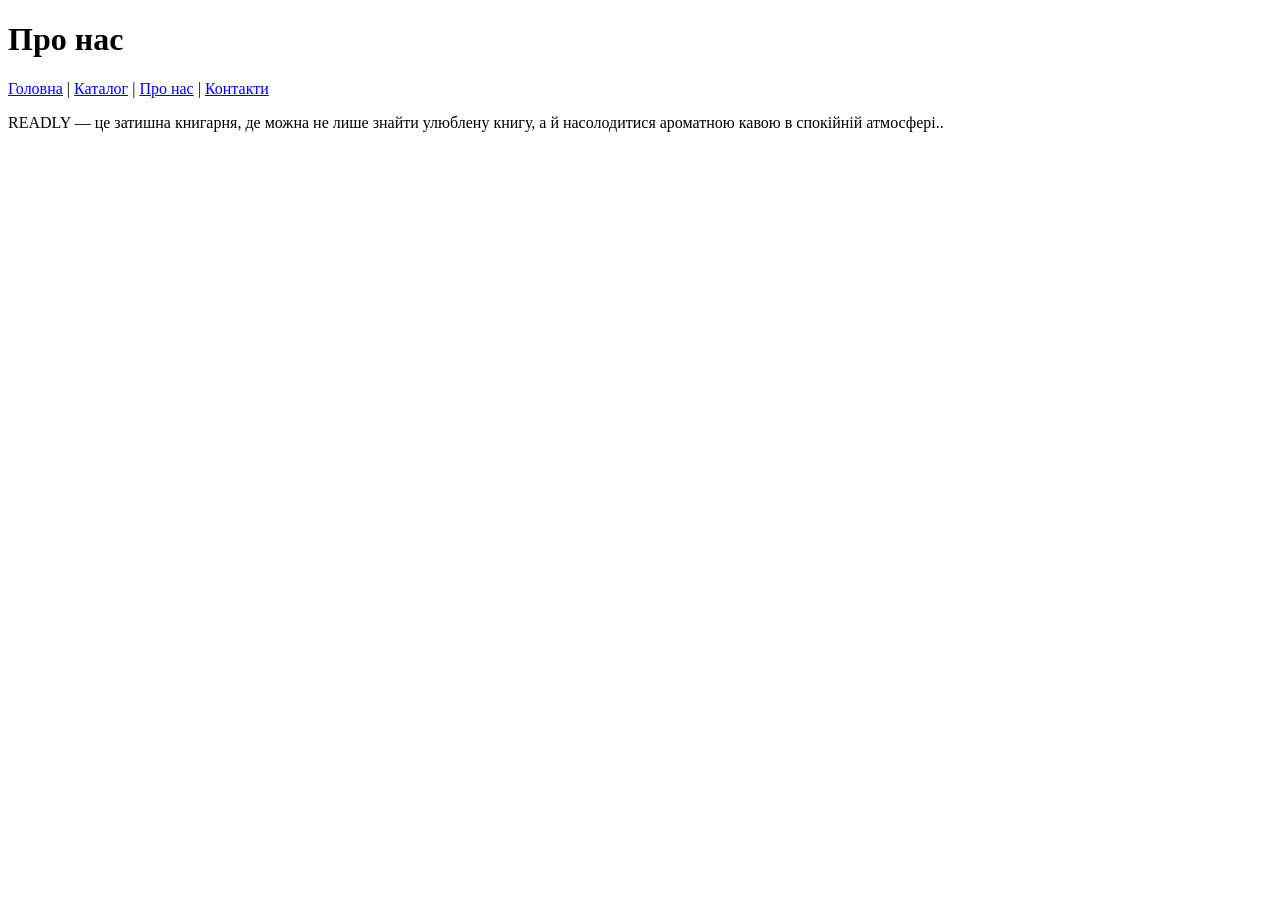
==== about.html @ 525c0a50 "Initial commit: Bookstore site" ====
<!DOCTYPE html>
<html lang="uk">
<head>
  <meta charset="UTF-8">
  <meta name="viewport" content="width=device-width, initial-scale=1.0">
  <meta name="author" content="ПІБ, група">
  <title>Книгарня “READLY” — Про нас</title>
</head>
<body>
  <header>
    <h1>Про нас</h1>
    <nav>
      <a href="index.html">Головна</a> |
      <a href="catalog.html">Каталог</a> |
      <a href="about.html">Про нас</a> |
      <a href="contacts.html">Контакти</a>
    </nav>
  </header>

  <main>
    <p>READLY — це затишна книгарня, де можна не лише знайти улюблену книгу, а й насолодитися ароматною кавою в спокійній атмосфері..</p>

  </main>

</body>
</html>
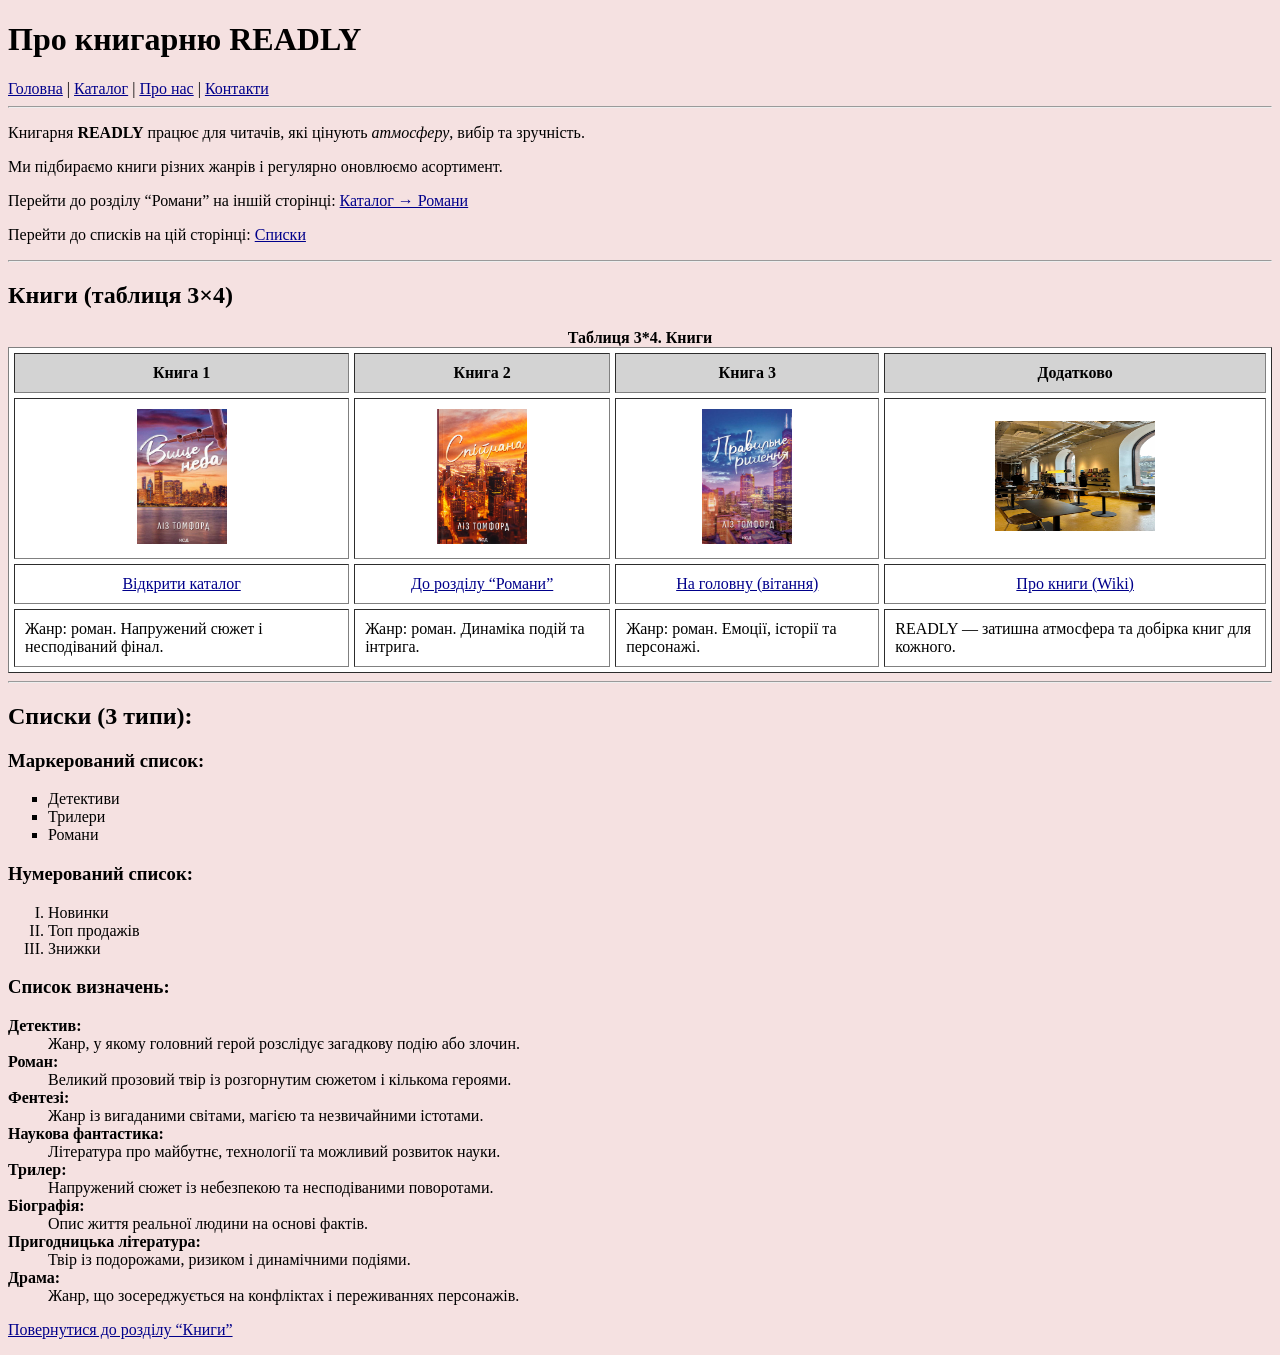
==== commit 153f9923: "Replace project" ====
--- a/about.html
+++ b/about.html
@@ -2,13 +2,15 @@
 <html lang="uk">
 <head>
   <meta charset="UTF-8">
-  <meta name="viewport" content="width=device-width, initial-scale=1.0">
-  <meta name="author" content="ПІБ, група">
-  <title>Книгарня “READLY” — Про нас</title>
+  <meta name="author" content="Сауляк Каріна Сергіївна, ІА-43">
+  <title>Книгарня – Про нас</title>
 </head>
-<body>
+
+<body style="background-color:#f5e1e1;" link="darkblue" vlink="purple" alink="red">
+
   <header>
-    <h1>Про нас</h1>
+    <h1>Про книгарню READLY</h1>
+
     <nav>
       <a href="index.html">Головна</a> |
       <a href="catalog.html">Каталог</a> |
@@ -17,10 +19,106 @@
     </nav>
   </header>
 
-  <main>
-    <p>READLY — це затишна книгарня, де можна не лише знайти улюблену книгу, а й насолодитися ароматною кавою в спокійній атмосфері..</p>
+  <hr>
 
-  </main>
+  <p>Книгарня <strong>READLY</strong> працює для читачів, які цінують <em>атмосферу</em>, вибір та зручність.</p>
+  <p>Ми підбираємо книги різних жанрів і регулярно оновлюємо асортимент.</p>
+
+  <p>
+    Перейти до розділу “Романи” на іншій сторінці:
+    <a href="catalog.html#novels">Каталог → Романи</a>
+  </p>
+
+  <p>
+    Перейти до списків на цій сторінці:
+    <a href="#lists">Списки</a>
+  </p>
+
+  <hr>
+
+  <h2 id="books">Книги (таблиця 3×4)</h2>
+
+  <table border="1" cellpadding="10" cellspacing="5" width="100%" style="background-color: white;">
+    <caption><strong>Таблиця 3*4. Книги</strong></caption>
+
+    <tr align="center" style="background-color:#d3d3d3;">
+      <th>Книга 1</th>
+      <th>Книга 2</th>
+      <th>Книга 3</th>
+      <th>Додатково</th>
+    </tr>
+
+    <!-- 1 рядок: КАРТИНКИ -->
+    <tr align="center">
+      <td style="background-color:white;"><img src="img/book1.jpg" alt="Book 1" width="90" height="135"></td>
+      <td style="background-color:white;"><img src="img/book2.jpg" alt="Book 2" width="90" height="135"></td>
+      <td style="background-color:white;"><img src="img/book3.jpg" alt="Book 3" width="90" height="135"></td>
+      <td style="background-color:white;"><img src="img/shop1.jpg" alt="Shop" width="160" height="110"></td>
+    </tr>
+
+    <!-- 2 рядок: ГІПЕРПОСИЛАННЯ -->
+    <tr align="center">
+      <td style="background-color:white;"><a href="catalog.html">Відкрити каталог</a></td>
+      <td style="background-color:white;"><a href="catalog.html#novels">До розділу “Романи”</a></td>
+      <td style="background-color:white;"><a href="index.html#start">На головну (вітання)</a></td>
+      <td style="background-color:white;"><a href="https://uk.wikipedia.org/wiki/Книга" target="_blank" rel="noopener">Про книги (Wiki)</a></td>
+    </tr>
+
+    <!-- 3 рядок: ТЕКСТ -->
+    <tr>
+      <td style="background-color:white;">Жанр: роман. Напружений сюжет і несподіваний фінал.</td>
+      <td style="background-color:white;">Жанр: роман. Динаміка подій та інтрига.</td>
+      <td style="background-color:white;">Жанр: роман. Емоції, історії та персонажі.</td>
+      <td style="background-color:white;">READLY — затишна атмосфера та добірка книг для кожного.</td>
+    </tr>
+  </table>
+
+  <hr id="lists">
+
+  <h2>Списки (3 типи):</h2>
+
+  <h3>Маркерований список:</h3>
+  <ul type="square">
+    <li>Детективи</li>
+    <li>Трилери</li>
+    <li>Романи</li>
+  </ul>
+
+  <h3>Нумерований список:</h3>
+  <ol type="I">
+    <li>Новинки</li>
+    <li>Топ продажів</li>
+    <li>Знижки</li>
+  </ol>
+
+  <h3>Список визначень:</h3>
+  <dl>
+    <dt id="detective"><strong>Детектив:</strong></dt>
+    <dd>Жанр, у якому головний герой розслідує загадкову подію або злочин.</dd>
+
+    <dt><strong>Роман:</strong></dt>
+    <dd>Великий прозовий твір із розгорнутим сюжетом і кількома героями.</dd>
+
+    <dt><strong>Фентезі:</strong></dt>
+    <dd>Жанр із вигаданими світами, магією та незвичайними істотами.</dd>
+
+    <dt><strong>Наукова фантастика:</strong></dt>
+    <dd>Література про майбутнє, технології та можливий розвиток науки.</dd>
+
+    <dt><strong>Трилер:</strong></dt>
+    <dd>Напружений сюжет із небезпекою та несподіваними поворотами.</dd>
+
+    <dt><strong>Біографія:</strong></dt>
+    <dd>Опис життя реальної людини на основі фактів.</dd>
+
+    <dt><strong>Пригодницька література:</strong></dt>
+    <dd>Твір із подорожами, ризиком і динамічними подіями.</dd>
+
+    <dt><strong>Драма:</strong></dt>
+    <dd>Жанр, що зосереджується на конфліктах і переживаннях персонажів.</dd>
+  </dl>
+
+  <p><a href="#books">Повернутися до розділу “Книги”</a></p>
 
 </body>
-</html>
+</html>
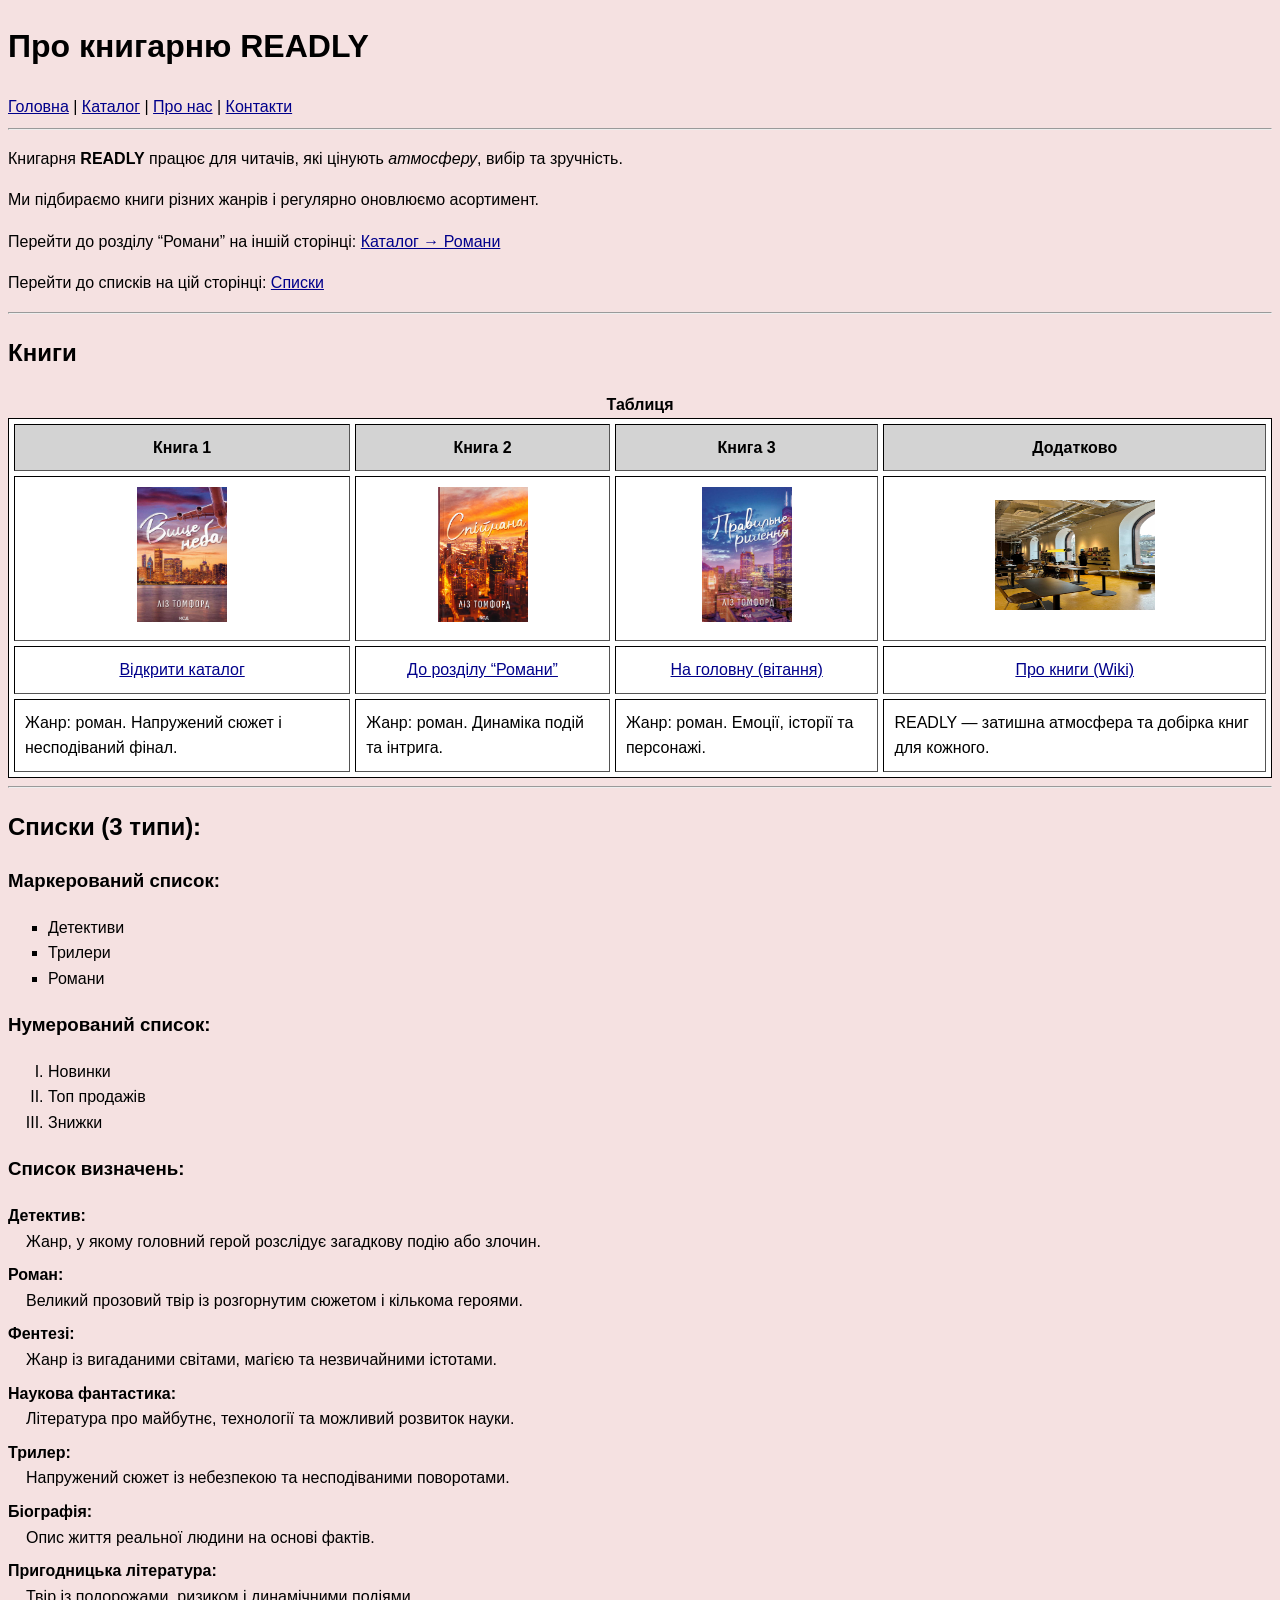
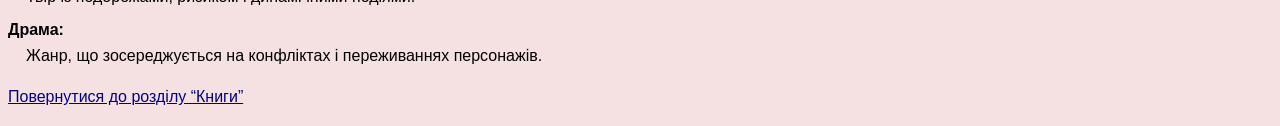
==== commit 24136b12: "lab3: сode change" ====
--- a/about.html
+++ b/about.html
@@ -4,9 +4,11 @@
   <meta charset="UTF-8">
   <meta name="author" content="Сауляк Каріна Сергіївна, ІА-43">
   <title>Книгарня – Про нас</title>
+
+  <link rel="stylesheet" href="styles.css">
 </head>
 
-<body style="background-color:#f5e1e1;" link="darkblue" vlink="purple" alink="red">
+<body class="page-about">
 
   <header>
     <h1>Про книгарню READLY</h1>
@@ -36,10 +38,10 @@
 
   <hr>
 
-  <h2 id="books">Книги (таблиця 3×4)</h2>
+  <h2 id="books">Книги</h2>
 
-  <table border="1" cellpadding="10" cellspacing="5" width="100%" style="background-color: white;">
-    <caption><strong>Таблиця 3*4. Книги</strong></caption>
+  <table class="table-about" border="1" cellpadding="10" cellspacing="5" width="100%">
+    <caption><strong>Таблиця</strong></caption>
 
     <tr align="center" style="background-color:#d3d3d3;">
       <th>Книга 1</th>
@@ -48,7 +50,6 @@
       <th>Додатково</th>
     </tr>
 
-    <!-- 1 рядок: КАРТИНКИ -->
     <tr align="center">
       <td style="background-color:white;"><img src="img/book1.jpg" alt="Book 1" width="90" height="135"></td>
       <td style="background-color:white;"><img src="img/book2.jpg" alt="Book 2" width="90" height="135"></td>
@@ -56,7 +57,6 @@
       <td style="background-color:white;"><img src="img/shop1.jpg" alt="Shop" width="160" height="110"></td>
     </tr>
 
-    <!-- 2 рядок: ГІПЕРПОСИЛАННЯ -->
     <tr align="center">
       <td style="background-color:white;"><a href="catalog.html">Відкрити каталог</a></td>
       <td style="background-color:white;"><a href="catalog.html#novels">До розділу “Романи”</a></td>
@@ -64,7 +64,6 @@
       <td style="background-color:white;"><a href="https://uk.wikipedia.org/wiki/Книга" target="_blank" rel="noopener">Про книги (Wiki)</a></td>
     </tr>
 
-    <!-- 3 рядок: ТЕКСТ -->
     <tr>
       <td style="background-color:white;">Жанр: роман. Напружений сюжет і несподіваний фінал.</td>
       <td style="background-color:white;">Жанр: роман. Динаміка подій та інтрига.</td>
--- a/styles.css
+++ b/styles.css
@@ -0,0 +1,63 @@
+/* ===== БАЗА (однаковий стиль на всіх сторінках) ===== */
+body{
+  font-family: Arial, sans-serif;
+  line-height: 1.6;
+  background-color:#f5e1e1; /* один фон на всіх сторінках */
+}
+
+/* Кольори посилань як було через link/vlink/alink */
+a:link{ color: darkblue; }
+a:visited{ color: purple; }
+a:active{ color: red; }
+
+/* ===== ВИМОГА: !important (червоний рядок) ===== */
+.importantText{
+  color: red !important;
+}
+
+/* ===== INDEX: 4 фото в один рядок ===== */
+.photosRow{
+  display:flex;
+  flex-wrap:nowrap;       /* НЕ переносити вниз */
+  gap:12px;
+  overflow-x:auto;        /* якщо екран вузький — з’явиться горизонтальний скрол */
+  padding-bottom:6px;
+}
+
+.photosRow img{
+  flex:0 0 auto;
+  width:320px;
+  height:220px;
+  object-fit:cover;
+  display:block;
+}
+
+/* ===== ТАБЛИЦІ ===== */
+/* About */
+.table-about{
+  width: 100%;
+  background: white;
+  border: 1px solid #000;
+  border-collapse: separate;
+  border-spacing: 5px;
+}
+.table-about th, .table-about td{
+  padding: 10px;
+}
+
+/* Contacts */
+.table-contacts{
+  width: 100%;
+  background: white;
+  border: 1px solid #000;
+  border-collapse: separate;
+  border-spacing: 8px;
+}
+.table-contacts th, .table-contacts td{
+  padding: 12px;
+}
+
+/* ===== СПИСОК ВИЗНАЧЕНЬ ===== */
+dl{ margin: 12px 0; }
+dt{ font-weight: 700; margin-top: 8px; }
+dd{ margin-left: 18px; }
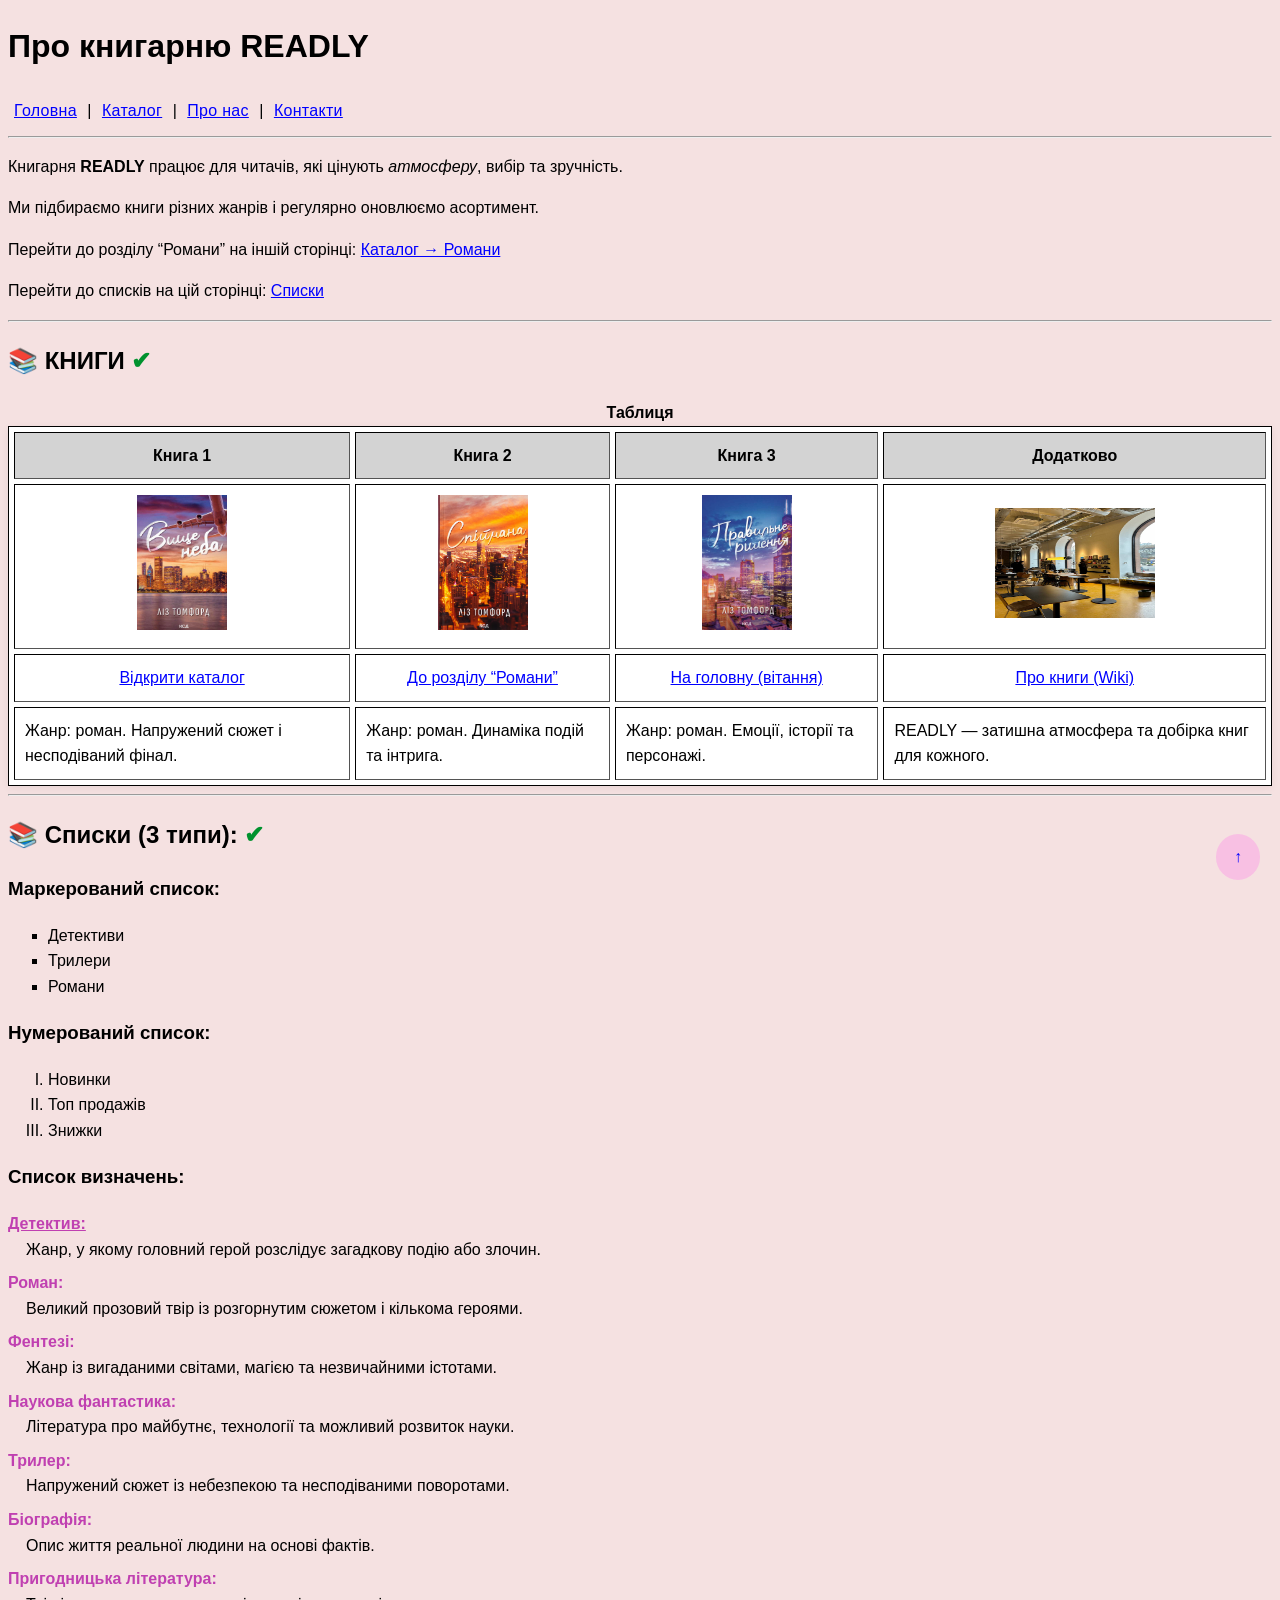
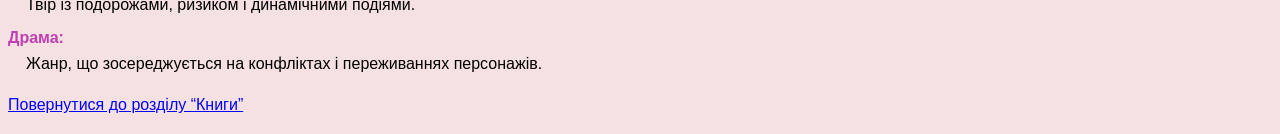
==== commit 50d640e7: "lab5: сode change" ====
--- a/about.html
+++ b/about.html
@@ -9,6 +9,7 @@
 </head>
 
 <body class="page-about">
+<a id="start"></a>
 
   <header>
     <h1>Про книгарню READLY</h1>
@@ -119,5 +120,6 @@
 
   <p><a href="#books">Повернутися до розділу “Книги”</a></p>
 
+<a href="#start" class="toTop">↑</a>
 </body>
 </html>
--- a/styles.css
+++ b/styles.css
@@ -1,26 +1,37 @@
-/* ===== БАЗА (однаковий стиль на всіх сторінках) ===== */
+/* ===== СЕЛЕКТОР ТЕГА ===== */
 body{
   font-family: Arial, sans-serif;
   line-height: 1.6;
-  background-color:#f5e1e1; /* один фон на всіх сторінках */
+  background-color:#f5e1e1; 
 }
 
-/* Кольори посилань як було через link/vlink/alink */
 a:link{ color: darkblue; }
 a:visited{ color: purple; }
 a:active{ color: red; }
 
-/* ===== ВИМОГА: !important (червоний рядок) ===== */
+/* ===== СЕЛЕКТОРИ ІДЕНТИФІКАТОРА (ID) ===== */
+#start{
+  color:#6b123f;
+}
+
+#books{
+  text-transform: uppercase;
+}
+
+#detective{
+  text-decoration: underline;
+}
+
+/* ===== !important ===== */
 .importantText{
   color: red !important;
 }
 
-/* ===== INDEX: 4 фото в один рядок ===== */
 .photosRow{
   display:flex;
-  flex-wrap:nowrap;       /* НЕ переносити вниз */
+  flex-wrap:nowrap;       
   gap:12px;
-  overflow-x:auto;        /* якщо екран вузький — з’явиться горизонтальний скрол */
+  overflow-x:auto;       
   padding-bottom:6px;
 }
 
@@ -41,6 +52,7 @@
   border-collapse: separate;
   border-spacing: 5px;
 }
+
 .table-about th, .table-about td{
   padding: 10px;
 }
@@ -53,11 +65,115 @@
   border-collapse: separate;
   border-spacing: 8px;
 }
+
 .table-contacts th, .table-contacts td{
   padding: 12px;
 }
 
-/* ===== СПИСОК ВИЗНАЧЕНЬ ===== */
 dl{ margin: 12px 0; }
 dt{ font-weight: 700; margin-top: 8px; }
-dd{ margin-left: 18px; }+dd{ margin-left: 18px; }
+
+
+
+/* ===== КОНТЕКСТНІ, ДОЧІРНІ ТА СУСІДНІ СЕЛЕКТОРИ ===== */
+
+nav a {
+  letter-spacing: 0.3px;
+}
+
+footer p {
+  margin-top: 8px;
+  margin-bottom: 8px;
+}
+
+footer > p {
+  margin-top: 20px;
+  margin-bottom: 20px;
+}
+
+
+nav > a {
+  display: inline-block;
+  padding: 4px 6px;
+  border-radius: 6px;
+}
+
+.photosRow > img {
+  border-radius: 10px;
+}
+
+h2 + p {
+  background: #f8c0e3;
+  padding: 8px 10px;
+  border-left: 4px solid #c040b1;
+  border-radius: 8px;
+}
+
+h2 + table {
+  box-shadow: 0 2px 8px rgba(0, 0, 0, 0.06);
+}
+
+.table-about img {
+  transition: transform 0.2s ease;
+}
+
+.table-about img:hover {
+  transform: scale(1.03);
+}
+
+dl > dt {
+  color: #c040b1;
+}
+
+.highlight{
+  background:#f8c0e3;
+  padding:2px 6px;
+  border-radius:6px;
+}
+
+.toTop{
+  position: fixed;
+  bottom: 20px;
+  right: 20px;
+  background: #f8c0e3;
+  color: white;
+  padding: 10px 18px;
+  border-radius: 50%;
+  text-decoration: none;
+  font-weight: bold;
+}
+
+.floatImg{
+  float: left;
+  margin: 0 15px 10px 0;
+}
+
+a:hover{
+  text-decoration: underline;
+}
+
+p:first-child{
+  color:#6b1212;
+}
+
+h2::before{
+  content: "📚 ";
+}
+
+h2::after{
+  content: " ✔";
+  color: rgb(0, 146, 46);
+}
+
+a:link {
+  color: blue;
+}
+
+a:visited {
+  color: purple;
+}
+
+a:active {
+  color: red;
+}
